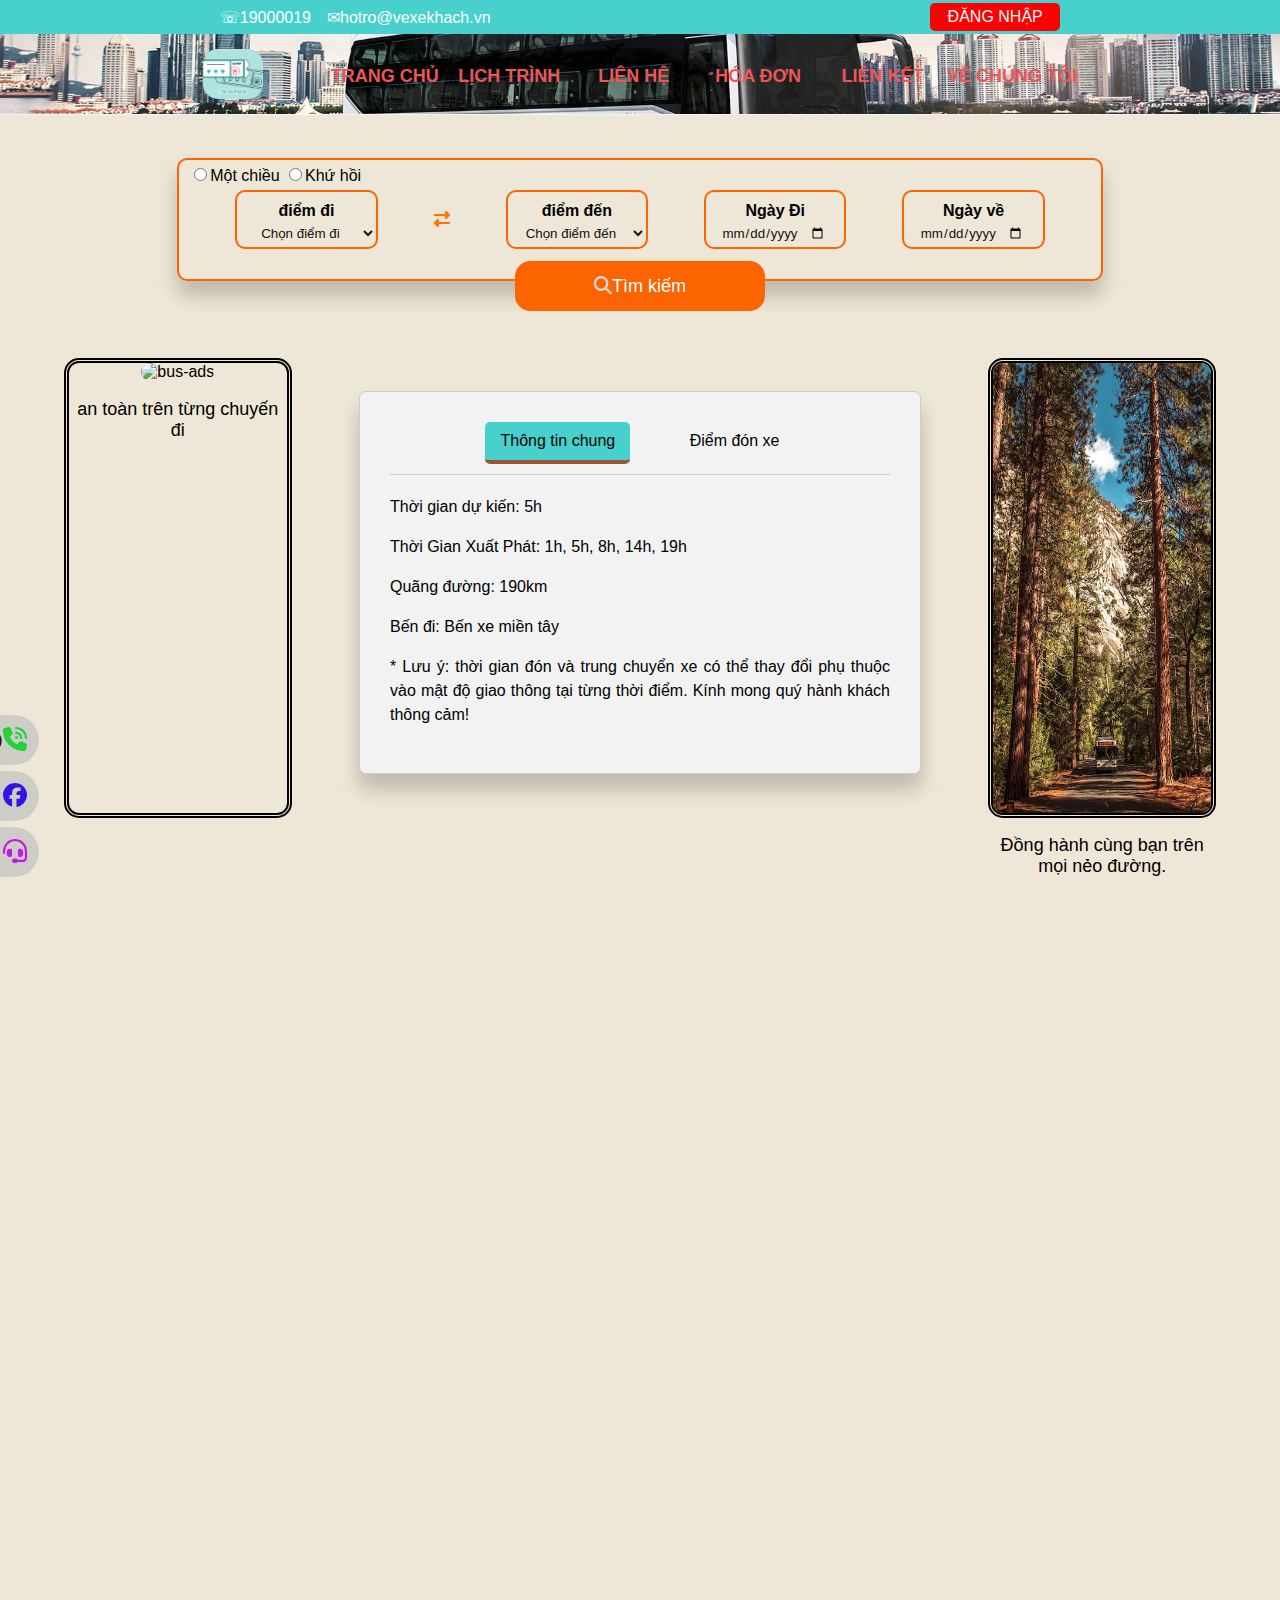
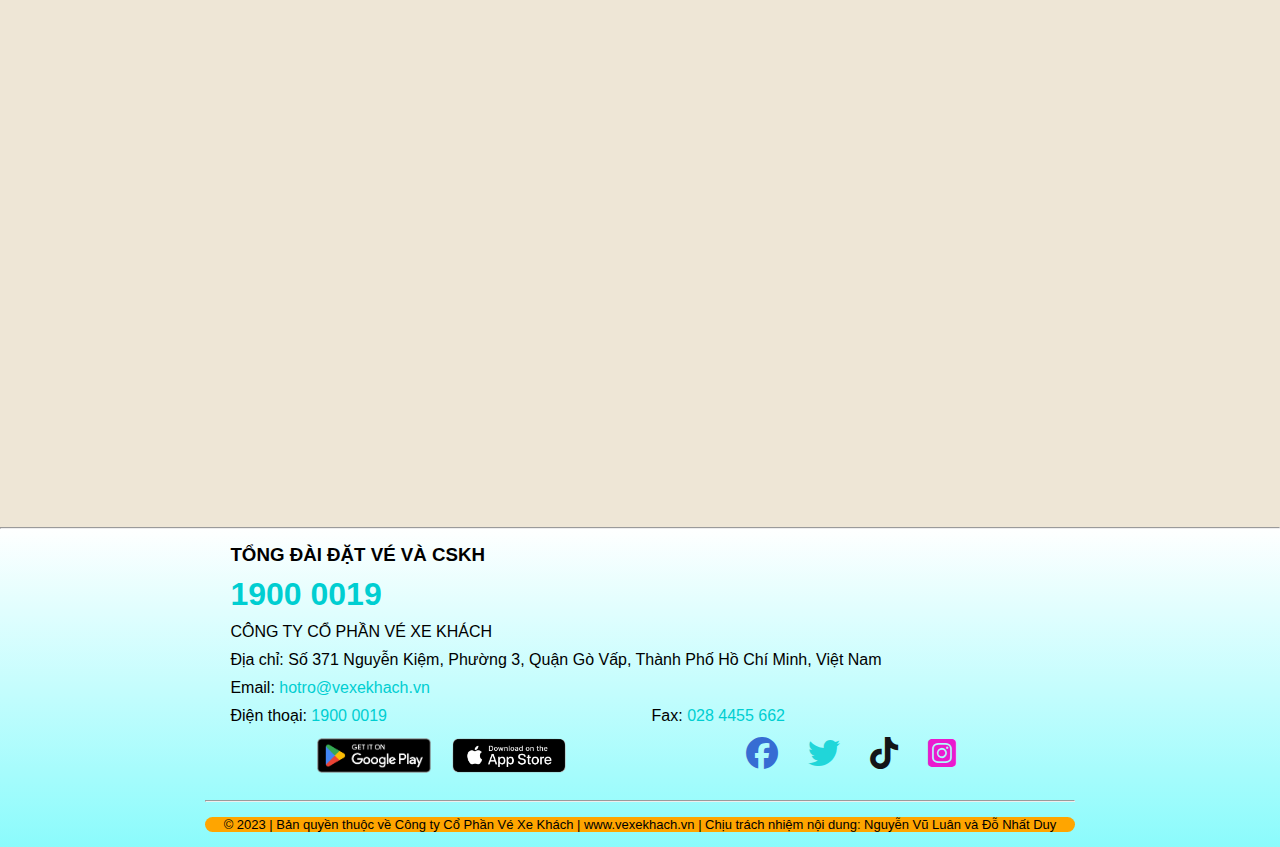
==== trang1.html @ 8b64629c "1" ====
<!DOCTYPE html>
<html lang="en">

<head>
    <meta charset="UTF-8">
    <meta name="viewport" content="width=device-width, initial-scale=1.0">
    <title>tuyến đường</title>
    <link rel="shortcut icon" href="imgs/shortcut.png">
    <link rel="stylesheet" href="./trang1.css">
    <link rel="stylesheet" href="./mobile740-trang1.css" media="screen and (max-width: 740px)" />
    <script src="code.jquery.com_jquery-3.7.0.min.js"></script>
    <script src="./trang1.js"></script>
    <link rel="stylesheet" href="https://cdnjs.cloudflare.com/ajax/libs/font-awesome/6.4.2/css/all.min.css">
</head>

<body >
    <header>
        <section>
            <div class="flex bg">
                <div class="flex">
                    <a href="#">
                        <div class="mgr">&#9743;19000019</div>
                    </a>
                    <a href="#">
                        <div class="mgl">&#9993;hotro@vexekhach.vn</div>
                    </a>
                </div>
                <div class="signin">
                    <a class="signin-a" href="./register.html">
                        <div>Đăng nhập</div>
                    </a>
                </div>
            </div>
        </section>
        <nav class="bg-nav">
            <section class="logo">
                <div class="flex">
                    <a class="div-img" href=""><img class="img" src="imgs/Vé Xe Khách.png" alt="logo"></a>

                    <nav id="menu">
                        <ul id="selec-header" class="selec-header">
                            <li><a href="index.html">TRANG CHỦ</a></li>
                            <li><a href="#">LỊCH TRÌNH</a></li>
                            <li><a href="trang3.html">LIÊN HỆ</a></li>
                            <li><a href="#">HÓA ĐƠN</a></li>
                            <li>
                                <a class="visited" href="#">LIÊN KẾT</a>
                                <ul class="sub-menu">
                                    <li><a href="https://futabus.vn/" target="_blank">FUTABusLines</a></li>
                                    <li><a href="https://vexere.com/" target="_blank">VeXeRe</a></li>
                                    <li><a href="https://megabus.vn/" target="_blank">Megabus</a></li>
                                </ul>
                            </li>
                            <li><a href="trang2.html">VỀ CHÚNG TÔI</a></li>
                            <li class="hide-on-large-screen"><a href="javascrpt:;"><i
                                        class="fa-solid fa-square-xmark close" style="color: #30c081;"></i></a></li>
                        </ul>
                        <a href="javascript:;" class="show-nav"><i class="fa-solid fa-bars icon-menu"
                                style="color: #17ccd9; "></i></a>
                    </nav>
                </div>
            </section>
        </nav>
    </header>

    <aside class="ads ">
        <div class="left-ads">
            <img id="image1" src="./imgs/ads1.jpeg" alt="bus-ads">
            <p>an toàn trên từng chuyến đi</p>
        </div>
        <div class="right-ads">
            <img id="image2" src="./imgs/ads2.jpeg" alt="">
            <p>Đồng hành cùng bạn trên mọi nẻo đường.</p>
        </div>
    </aside>

    <main>
        <div>
            <!-- khung lựa chọn điểm đến, điểm đi, tìm kiếm -->
            <div class="routes flex">
                <div>
                    <label>
                        <input type="radio" name="trip-type" value="oneway">Một chiều
                    </label>

                    <label>
                        <input type="radio" name="trip-type" value="roundtrip">Khứ hồi
                    </label>
                </div>

                <div class="route">
                    <label for="departure">điểm đi</label>
                    <select id="departure" class="route-select-box">
                        <option value="">Chọn điểm đi</option>
                        <option value="sg">TP. Hồ Chí Minh</option>
                        <option value="dl">Đà Lạt</option>
                        <option value="nt">Nha Trang</option>
                        <option value="dn">Đà Nẵng</option>
                    </select>
                </div>
                <div>
                    <i class="fa-solid fa-right-left img-arrow" style="color: #ff7300;"></i>
                </div>
                <div class="route">
                    <label for="destination">điểm đến</label>
                    <select id="destination" class="route-select-box">
                        <option value="">Chọn điểm đến</option>
                        <option value="vt">An Giang</option>
                        <option value="kh">Khánh Hòa</option>
                        <option value="nb">Ninh Bình</option>
                        <option value="bd">Bình Định</option>
                        <option value="qg">Quảng Ngãi</option>
                    </select>
                </div>
                <div class="route">
                    <label for="depart-date">Ngày Đi</label>
                    <input id="depart-date" type="date" id="departure-time" class="route-select-box">
                </div>
                <div class="route">
                    <label for="return-date">Ngày về</label>
                    <input id="return-date" type="date" id="departure-time" class="route-select-box">
                </div>
            </div>
            <button id="search-btn" class="route-select-box"><i class="fa-solid fa-magnifying-glass"
                    style="color: rgb(214, 213, 207);"></i>Tìm kiếm</button>



            <!-- Thông báo thông tin tuyến đường đã chọn và bến xe -->
            <div class="tab-container ">
                <div>
                    <ul class="tab-switch">
                        <li class="active" data-tab="tab1">Thông tin chung</li>
                        <li data-tab="tab2">Điểm đón xe</li>
                    </ul>
                </div>

                <div class="tab-content">
                    <div id="tab1" class="tab-pane active">
                        <p> Thời gian dự kiến: 5h</p>
                        <p> Thời Gian Xuất Phát: 1h, 5h, 8h, 14h, 19h</p>
                        <p>Quãng đường: 190km</p>
                        <p>Bến đi: Bến xe miền tây</p>
                        <p><span>* Lưu ý</span>: thời gian đón và trung chuyển xe có thể thay đổi phụ thuộc vào mật độ
                            giao thông tại từng thời điểm. Kính mong quý hành khách thông cảm! </p>
                    </div>

                    <div id="tab2" class="tab-pane">
                        <p>Address: 395 Đ. Kinh Dương Vương, An Lạc, Bình Tân, TP Hồ Chí Minh</p>
                        <p>destination address: 392, P, Phạm Cư Lượng, TP.Long Xuyên, An Giang</p>
                        <p>destination address: QL91, Vĩnh Mỹ, Châu Đốc, Châu Phú B</p>
                        <p>destination address: ấp voi 2, tt Chi Lăng, Thị xã Tịnh Biên, An Giang</p>
                    </div>
                </div>
            </div>

            <!-- XE 1 -->
            <div id="car1" class="reveal">
                <section>
                    <!-- khung thông báo tuyến đường -->
                    <div class="route-main">

                        <div class="table-time2 flex">
                            <p><i class="fa-solid fa-fire fa-beat-fade" style="color: #ffde05;"></i> ƯU ĐÃI GIÁ CHÓT</p>

                            <ul class="countdown flex">
                                <li><i class="fa-solid fa-bolt fa-beat" style="color: #fbff1a;"></i></li>
                                <li class="reverse-time1"></i>Kết thúc trong: 8:00:00</li>
                            </ul>
                        </div>

                        <img id="room1" src="./imgs/1.jpeg" alt="room 1">
                        <ul class="route-1 flex">
                            <li>Limousine 36 giường</li>
                            <li>320.000 đ</li>
                        </ul>

                        <ul class="route-2 flex">
                            <li><i class="fa-solid fa-bus" style="color: #45328b;"></i> 01:00 ----- <i
                                    class="fa-solid fa-location-dot" style="color: #1b4ea7;"></i> 6:00</li>
                            <li>260.000 đ</li>
                        </ul>

                        <ul class="route-3 flex">
                            <li>Thông tin chi tiết <i class="fa-solid fa-circle-chevron-down"
                                    style="color: #0d45a5;"></i>
                            </li>
                            <li><button id="choose-seat-btn1" class="choose-seat-btn btn-label"> Chọn Chỗ </button></li>
                        </ul>
                    </div>
                </section>

                <!-- bảng ẩn, khi nhấn button chọn ghế thì hiện lên -->
                <section class="Reservations clear hidden" id="reservationSection1">
                    <!-- thông báo các bước tiến hành -->
                    <ul class="flex instruct">
                        <li><i class="fa-solid fa-1" style="color: #0453dc;"></i> Chọn Chỗ</li>
                        <li><i class="fa-solid fa-arrow-right" style="color: #1269ba;"></i></li>
                        <li><i class="fa-solid fa-2" style="color: #731111;"></i> Điểm Đón, Trả</li>
                        <li><i class="fa-solid fa-arrow-right" style="color: #1269ba;"></i></li>
                        <li><i class="fa-solid fa-3" style="color: #620e0e;"></i> Nhập Thông Tin</li>
                    </ul>
                    <!-- ghế trống hay hết -->
                    <ul class="flex phanLoai">
                        <li><i class="fa-solid fa-mattress-pillow" style="color: #ebe6e6;"></i> Còn Trống</li>
                        <li><i class="fa-solid fa-mattress-pillow" style="color: #f4d7d7;"></i> Ghế Không Bán</li>
                        <li><i id="color-seat2" class="fa-solid fa-mattress-pillow"></i> Đang Chọn</li>
                    </ul>
                    <!-- tầng dưới và tầng trên -->
                    <ul class="flex phanLoai">
                        <li>Tầng Dưới</li>
                        <li>Tầng Trên</li>
                    </ul>
                    <!-- phần điều chỉnh ghế bên phải và trái -->
                    <div class="flex seat-selection">
                        <!-- ghế tầng dưới -->
                        <div class="left flex">
                            <p><i class="fa-solid fa-mattress-pillow no-select" style="color: #f4d7d7;" data-name="A1"></i></p>
                            <p><i class="fa-solid fa-mattress-pillow no-select" style="color: #f4d7d7;" data-name="B1"></i></i>
                            </p>
                            <p><i class="fa-solid fa-mattress-pillow no-select" style="color: #f4d7d7;" data-name="C1"></i></i>
                            </p>
                            <p><i class="fa-solid fa-mattress-pillow no-select" style="color: #f4d7d7;" data-name="A3"></i></i>
                            </p>
                            <p><i class="fa-solid fa-mattress-pillow no-select" style="color: #f4d7d7;" data-name="B3"></i></i>
                            </p>
                            <p><i class="fa-solid fa-mattress-pillow no-select" style="color: #f4d7d7;" data-name="C3"></i></i>
                            </p>
                            <p><i class="fa-solid fa-mattress-pillow no-select" style="color: #f4d7d7;" data-name="A5"></i></i>
                            </p>
                            <p><i class="fa-solid fa-mattress-pillow no-select" style="color: #f4d7d7;" data-name="B5"></i></i>
                            </p>
                            <p><i class="fa-solid fa-mattress-pillow no-select" style="color: #f4d7d7;" data-name="C5"></i></i>
                            </p>
                            <p><i class="fa-solid fa-mattress-pillow no-select" style="color: #f4d7d7;" data-name="A7"></i></i>
                            </p>
                            <p><i class="fa-solid fa-mattress-pillow no-select" style="color: #f4d7d7;" data-name="B7"></i></i>
                            </p>
                            <p><i class="fa-solid fa-mattress-pillow no-select" style="color: #f4d7d7;" data-name="C7"></i></i>
                            </p>
                            <p><i class="fa-solid fa-mattress-pillow no-select" style="color: #f4d7d7;" data-name="A9"></i></i>
                            </p>
                            <p><i class="fa-solid fa-mattress-pillow no-select" style="color: #f4d7d7;" data-name="B9"></i></i>
                            </p>
                            <p><i class="fa-solid fa-mattress-pillow no-select" style="color: #f4d7d7;" data-name="C9"></i></i>
                            </p>
                            <p><i class="fa-solid fa-mattress-pillow no-select" style="color: #f4d7d7;" data-name="A11"></i></i>
                            </p>
                            <p><i class="fa-solid fa-mattress-pillow no-select" style="color: #f4d7d7;" data-name="B11"></i></i>
                            </p>
                            <p><i class="fa-solid fa-mattress-pillow no-select" style="color: #f4d7d7;" data-name="B11"></i></i>
                            </p>


                        </div>
                        <!-- ghế tầng trên -->
                        <div class="right flex">
                            <p><i class="fa-solid fa-mattress-pillow no-select" style="color: #f4d7d7;" data-name="A2"></i></i>
                            </p>
                            <p><i class="fa-solid fa-mattress-pillow no-select" style="color: #f4d7d7;" data-name="B2"></i></i>
                            </p>
                            <p><i class="fa-solid fa-mattress-pillow no-select" style="color: #f4d7d7;" data-name="C2"></i></i>
                            </p>
                            <p><i class="fa-solid fa-mattress-pillow empty-seat color-seat" data-name="A4"></i></p>
                            <p><i class="fa-solid fa-mattress-pillow empty-seat color-seat" data-name="B4"></i></p>
                            <p><i class="fa-solid fa-mattress-pillow empty-seat color-seat" data-name="C4"></i></p>
                            <p><i class="fa-solid fa-mattress-pillow empty-seat color-seat" data-name="A6"></i></p>
                            <p><i class="fa-solid fa-mattress-pillow empty-seat color-seat" data-name="B6"></i></p>
                            <p><i class="fa-solid fa-mattress-pillow empty-seat color-seat" data-name="C6"></i></p>
                            <p><i class="fa-solid fa-mattress-pillow empty-seat color-seat" data-name="A8"></i></p>
                            <p><i class="fa-solid fa-mattress-pillow empty-seat color-seat" data-name="B8"></i></p>
                            <p><i class="fa-solid fa-mattress-pillow empty-seat color-seat" data-name="C8"></i></p>
                            <p><i class="fa-solid fa-mattress-pillow empty-seat color-seat" data-name="A10"></i></p>
                            <p><i class="fa-solid fa-mattress-pillow empty-seat color-seat" data-name="B10"></i></p>
                            <p><i class="fa-solid fa-mattress-pillow empty-seat color-seat" data-name="C10"></i></p>
                            <p><i class="fa-solid fa-mattress-pillow empty-seat color-seat" data-name="A12"></i></p>
                            <p><i class="fa-solid fa-mattress-pillow empty-seat color-seat" data-name="B12"></i></p>
                            <p><i class="fa-solid fa-mattress-pillow empty-seat color-seat" data-name="C12"></i></p>
                        </div>
                    </div>
                    <hr>

                    <!-- thông báo số ghế, số tiền -->
                    <ul class="Notification flex">
                        <li id="selectedSeat">Số Ghế:<span class="seat-text">Chưa Chọn Ghế</span> </li>
                        <li id="totalAmount">Tổng Cộng: <span class="seat-text">0đ</span></li>
                        <li><button class="Btn-close continueBtn">Tiếp Tục</button></li>
                    </ul>
                    <i id="hide-section-btn1" class="fa-solid fa-square-xmark close-seat"></i>
                </section>
            </div>

            <!-- XE 2 -->
            <div id="car2" class="reveal">
                <section>
                    <!-- khung thông báo tuyến đường -->
                    <div class="route-main">

                        <div class="table-time flex">
                            <p><i class="fa-solid fa-fire fa-beat-fade" style="color: #ffde05;"></i> ƯU ĐÃI GIÁ CHÓT</p>

                            <ul class="countdown flex">
                                <li><i class="fa-solid fa-bolt fa-beat" style="color: #fbff1a;"></i></li>
                                <li class="reverse-time2"></i>Kết thúc trong: 8:00:00</li>
                            </ul>
                        </div>

                        <img id="room1" src="./imgs/giường nằm 1.jpg" alt="room 1">
                        <ul class="route-1 flex">
                            <li>Limousine 36 giường</li>
                            <li>320.000 đ</li>
                        </ul>

                        <ul class="route-2 flex">
                            <li><i class="fa-solid fa-bus" style="color: #45328b;"></i> 5:00 ----- <i
                                    class="fa-solid fa-location-dot" style="color: #1b4ea7;"></i> 10:00</li>
                            <li>240.000 đ</li>
                        </ul>

                        <ul class="route-3 flex">
                            <li>Thông tin chi tiết <i class="fa-solid fa-circle-chevron-down"
                                    style="color: #0d45a5;"></i>
                            </li>
                            <li><button id="choose-seat-btn2" class=" choose-seat-btn btn-label"> Chọn Chỗ </button>
                            </li>
                        </ul>
                    </div>
                </section>

                <!-- bảng ẩn, khi nhấn button chọn ghế thì hiện lên -->
                <section class="Reservations clear hidden" id="reservationSection2">
                    <!-- thông báo các bước tiến hành -->
                    <ul class="flex instruct">
                        <li><i class="fa-solid fa-1" style="color: #0453dc;"></i> Chọn Chỗ</li>
                        <li><i class="fa-solid fa-arrow-right" style="color: #1269ba;"></i></li>
                        <li><i class="fa-solid fa-2" style="color: #731111;"></i> Điểm Đón, Trả</li>
                        <li><i class="fa-solid fa-arrow-right" style="color: #1269ba;"></i></li>
                        <li><i class="fa-solid fa-3" style="color: #620e0e;"></i> Nhập Thông Tin</li>
                    </ul>
                    <!-- ghế trống hay hết -->
                    <ul class="flex phanLoai">
                        <li><i class="fa-solid fa-mattress-pillow" style="color: #ebe6e6;"></i> Còn Trống</li>
                        <li><i class="fa-solid fa-mattress-pillow no-select" style="color: #f4d7d7;"></i> Ghế Không Bán</li>
                        <li><i id="color-seat2" class="fa-solid fa-mattress-pillow"></i> Đang Chọn</li>
                    </ul>
                    <!-- tầng dưới và tầng trên -->
                    <ul class="flex phanLoai">
                        <li>Tầng Dưới</li>
                        <li>Tầng Trên</li>
                    </ul>
                    <!-- phần điều chỉnh ghế bên phải và trái -->
                    <div class="flex seat-selection">
                        <!-- ghế tầng dưới -->
                        <div class="left flex">
                            <p><i class="fa-solid fa-mattress-pillow no-select" style="color: #f4d7d7;" data-name="A1"></i></p>
                            <p><i class="fa-solid fa-mattress-pillow no-select" style="color: #f4d7d7;" data-name="B1"></i></i>
                            </p>
                            <p><i class="fa-solid fa-mattress-pillow no-select" style="color: #f4d7d7;" data-name="C1"></i></i>
                            </p>
                            <p><i class="fa-solid fa-mattress-pillow no-select" style="color: #f4d7d7;" data-name="A3"></i></i>
                            </p>
                            <p><i class="fa-solid fa-mattress-pillow no-select" style="color: #f4d7d7;" data-name="B3"></i></i>
                            </p>
                            <p><i class="fa-solid fa-mattress-pillow no-select" style="color: #f4d7d7;" data-name="C3"></i></i>
                            </p>
                            <p><i class="fa-solid fa-mattress-pillow no-select" style="color: #f4d7d7;" data-name="A5"></i></i>
                            </p>
                            <p><i class="fa-solid fa-mattress-pillow no-select" style="color: #f4d7d7;" data-name="B5"></i></i>
                            </p>
                            <p><i class="fa-solid fa-mattress-pillow no-select" style="color: #f4d7d7;" data-name="C5"></i></i>
                            </p>
                            <p><i class="fa-solid fa-mattress-pillow no-select" style="color: #f4d7d7;" data-name="A7"></i></i>
                            </p>
                            <p><i class="fa-solid fa-mattress-pillow no-select" style="color: #f4d7d7;" data-name="B7"></i></i>
                            </p>
                            <p><i class="fa-solid fa-mattress-pillow no-select" style="color: #f4d7d7;" data-name="C7"></i></i>
                            </p>
                            <p><i class="fa-solid fa-mattress-pillow no-select" style="color: #f4d7d7;" data-name="A9"></i></i>
                            </p>
                            <p><i class="fa-solid fa-mattress-pillow empty-seat color-seat" data-name="B9"></i></i>
                            </p>
                            <p><i class="fa-solid fa-mattress-pillow empty-seat color-seat" data-name="C9"></i></i>
                            </p>
                            <p><i class="fa-solid fa-mattress-pillow empty-seat color-seat" data-name="A11"></i></i>
                            </p>
                            <p><i class="fa-solid fa-mattress-pillow empty-seat color-seat" data-name="B11"></i></i>
                            </p>
                            <p><i class="fa-solid fa-mattress-pillow empty-seat color-seat" data-name="B11"></i></i>
                            </p>


                        </div>
                        <!-- ghế tầng trên -->
                        <div class="right flex">
                            <p><i class="fa-solid fa-mattress-pillow no-select" style="color: #f4d7d7;" data-name="A2"></i></i>
                            </p>
                            <p><i class="fa-solid fa-mattress-pillow no-select" style="color: #f4d7d7;" data-name="B2"></i></i>
                            </p>
                            <p><i class="fa-solid fa-mattress-pillow no-select" style="color: #f4d7d7;" data-name="C2"></i></i>
                            </p>
                            <p><i class="fa-solid fa-mattress-pillow empty-seat color-seat" data-name="A4"></i></p>
                            <p><i class="fa-solid fa-mattress-pillow empty-seat color-seat" data-name="B4"></i></p>
                            <p><i class="fa-solid fa-mattress-pillow empty-seat color-seat" data-name="C4"></i></p>
                            <p><i class="fa-solid fa-mattress-pillow empty-seat color-seat" data-name="A6"></i></p>
                            <p><i class="fa-solid fa-mattress-pillow empty-seat color-seat" data-name="B6"></i></p>
                            <p><i class="fa-solid fa-mattress-pillow empty-seat color-seat" data-name="C6"></i></p>
                            <p><i class="fa-solid fa-mattress-pillow empty-seat color-seat" data-name="A8"></i></p>
                            <p><i class="fa-solid fa-mattress-pillow empty-seat color-seat" data-name="B8"></i></p>
                            <p><i class="fa-solid fa-mattress-pillow empty-seat color-seat" data-name="C8"></i></p>
                            <p><i class="fa-solid fa-mattress-pillow empty-seat color-seat" data-name="A10"></i></p>
                            <p><i class="fa-solid fa-mattress-pillow empty-seat color-seat" data-name="B10"></i></p>
                            <p><i class="fa-solid fa-mattress-pillow empty-seat color-seat" data-name="C10"></i></p>
                            <p><i class="fa-solid fa-mattress-pillow empty-seat color-seat" data-name="A12"></i></p>
                            <p><i class="fa-solid fa-mattress-pillow empty-seat color-seat" data-name="B12"></i></p>
                            <p><i class="fa-solid fa-mattress-pillow empty-seat color-seat" data-name="C12"></i></p>
                        </div>
                    </div>
                    <hr>

                    <!-- thông báo số ghế, số tiền -->
                    <ul class="Notification flex">
                        <li id="selectedSeat">Số Ghế:<span class="seat-text">Chưa Chọn Ghế</span> </li>
                        <li id="totalAmount">Tổng Cộng: <span class="seat-text">0đ</span></li>
                        <li><button class="Btn-close continueBtn">Tiếp Tục</button></li>
                    </ul>
                    <i id="hide-section-btn2" class="fa-solid fa-square-xmark close-seat"></i>
                </section>
            </div>

            <!-- XE 3 -->
            <div id="car3" class="reveal">
                <section>
                    <!-- khung thông báo tuyến đường -->
                    <div class="route-main">

                        <div class="table-time2 flex">
                            <p><i class="fa-solid fa-fire fa-beat-fade" style="color: #ffde05;"></i> ƯU ĐÃI GIÁ CHÓT</p>

                            <ul class="countdown flex">
                                <li><i class="fa-solid fa-bolt fa-beat" style="color: #fbff1a;"></i></li>
                                <li class="reverse-time3"></i>Kết thúc trong: 8:00:00</li>
                            </ul>
                        </div>

                        <img id="room1" src="./imgs/giường nằm 3.jpg" alt="room 1">
                        <ul class="route-1 flex">
                            <li>Limousine 36 giường</li>
                            <li>320.000 đ</li>
                        </ul>

                        <ul class="route-2 flex">
                            <li><i class="fa-solid fa-bus" style="color: #45328b;"></i> 8:00 ----- <i
                                    class="fa-solid fa-location-dot" style="color: #1b4ea7;"></i> 13:00</li>
                            <li>255.000 đ</li>
                        </ul>

                        <ul class="route-3 flex">
                            <li>Thông tin chi tiết <i class="fa-solid fa-circle-chevron-down"
                                    style="color: #0d45a5;"></i>
                            </li>
                            <li><button id="choose-seat-btn2" class=" choose-seat-btn btn-label"> Chọn Chỗ </button>
                            </li>
                        </ul>
                    </div>
                </section>

                <!-- bảng ẩn, khi nhấn button chọn ghế thì hiện lên -->
                <section class="Reservations clear hidden" id="reservationSection3">
                    <!-- thông báo các bước tiến hành -->
                    <ul class="flex instruct">
                        <li><i class="fa-solid fa-1" style="color: #0453dc;"></i> Chọn Chỗ</li>
                        <li><i class="fa-solid fa-arrow-right" style="color: #1269ba;"></i></li>
                        <li><i class="fa-solid fa-2" style="color: #731111;"></i> Điểm Đón, Trả</li>
                        <li><i class="fa-solid fa-arrow-right" style="color: #1269ba;"></i></li>
                        <li><i class="fa-solid fa-3" style="color: #620e0e;"></i> Nhập Thông Tin</li>
                    </ul>
                    <!-- ghế trống hay hết -->
                    <ul class="flex phanLoai">
                        <li><i class="fa-solid fa-mattress-pillow" style="color: #ebe6e6;"></i> Còn Trống</li>
                        <li><i class="fa-solid fa-mattress-pillow no-select" style="color: #f4d7d7;"></i> Ghế Không Bán</li>
                        <li><i id="color-seat2" class="fa-solid fa-mattress-pillow"></i> Đang Chọn</li>
                    </ul>
                    <!-- tầng dưới và tầng trên -->
                    <ul class="flex phanLoai">
                        <li>Tầng Dưới</li>
                        <li>Tầng Trên</li>
                    </ul>
                    <!-- phần điều chỉnh ghế bên phải và trái -->
                    <div class="flex seat-selection">
                        <!-- ghế tầng dưới -->
                        <div class="left flex">
                            <p><i class="fa-solid fa-mattress-pillow no-select" style="color: #f4d7d7;" data-name="A1"></i></p>
                            <p><i class="fa-solid fa-mattress-pillow no-select" style="color: #f4d7d7;" data-name="B1"></i></i>
                            </p>
                            <p><i class="fa-solid fa-mattress-pillow no-select" style="color: #f4d7d7;" data-name="C1"></i></i>
                            </p>
                            <p><i class="fa-solid fa-mattress-pillow empty-seat color-seat" data-name="A3"></i></i>
                            </p>
                            <p><i class="fa-solid fa-mattress-pillow empty-seat color-seat" data-name="B3"></i></i>
                            </p>
                            <p><i class="fa-solid fa-mattress-pillow empty-seat color-seat" data-name="C3"></i></i>
                            </p>
                            <p><i class="fa-solid fa-mattress-pillow no-select" style="color: #f4d7d7;" data-name="A5"></i></i>
                            </p>
                            <p><i class="fa-solid fa-mattress-pillow no-select" style="color: #f4d7d7;" data-name="B5"></i></i>
                            </p>
                            <p><i class="fa-solid fa-mattress-pillow no-select" style="color: #f4d7d7;" data-name="C5"></i></i>
                            </p>
                            <p><i class="fa-solid fa-mattress-pillow no-select" style="color: #f4d7d7;" data-name="A7"></i></i>
                            </p>
                            <p><i class="fa-solid fa-mattress-pillow empty-seat color-seat" data-name="B7"></i></i>
                            </p>
                            <p><i class="fa-solid fa-mattress-pillow empty-seat color-seat" data-name="C7"></i></i>
                            </p>
                            <p><i class="fa-solid fa-mattress-pillow empty-seat color-seat" data-name="A9"></i></i>
                            </p>
                            <p><i class="fa-solid fa-mattress-pillow no-select" style="color: #f4d7d7;" data-name="B9"></i></i>
                            </p>
                            <p><i class="fa-solid fa-mattress-pillow no-select" style="color: #f4d7d7;" data-name="C9"></i></i>
                            </p>
                            <p><i class="fa-solid fa-mattress-pillow empty-seat color-seat" data-name="A11"></i></i>
                            </p>
                            <p><i class="fa-solid fa-mattress-pillow no-select" style="color: #f4d7d7;" data-name="B11"></i></i>
                            </p>
                            <p><i class="fa-solid fa-mattress-pillow empty-seat color-seat" data-name="B11"></i></i>
                            </p>


                        </div>
                        <!-- ghế tầng trên -->
                        <div class="right flex">
                            <p><i class="fa-solid fa-mattress-pillow no-select" style="color: #f4d7d7;" data-name="A2"></i></i>
                            </p>
                            <p><i class="fa-solid fa-mattress-pillow no-select" style="color: #f4d7d7;" data-name="B2"></i></i>
                            </p>
                            <p><i class="fa-solid fa-mattress-pillow no-select" style="color: #f4d7d7;" data-name="C2"></i></i>
                            </p>
                            <p><i class="fa-solid fa-mattress-pillow no-select" style="color: #f4d7d7;" data-name="A4"></i></p>
                            <p><i class="fa-solid fa-mattress-pillow no-select" style="color: #f4d7d7;" data-name="B4"></i></p>
                            <p><i class="fa-solid fa-mattress-pillow empty-seat color-seat" data-name="C4"></i></p>
                            <p><i class="fa-solid fa-mattress-pillow empty-seat color-seat" data-name="A6"></i></p>
                            <p><i class="fa-solid fa-mattress-pillow no-select" style="color: #f4d7d7;" data-name="B6"></i></p>
                            <p><i class="fa-solid fa-mattress-pillow empty-seat color-seat" data-name="C6"></i></p>
                            <p><i class="fa-solid fa-mattress-pillow empty-seat color-seat" data-name="A8"></i></p>
                            <p><i class="fa-solid fa-mattress-pillow empty-seat color-seat" data-name="B8"></i></p>
                            <p><i class="fa-solid fa-mattress-pillow empty-seat color-seat" data-name="C8"></i></p>
                            <p><i class="fa-solid fa-mattress-pillow no-select" style="color: #f4d7d7;" data-name="A10"></i></p>
                            <p><i class="fa-solid fa-mattress-pillow no-select" style="color: #f4d7d7;" data-name="B10"></i></p>
                            <p><i class="fa-solid fa-mattress-pillow no-select" style="color: #f4d7d7;" data-name="C10"></i></p>
                            <p><i class="fa-solid fa-mattress-pillow no-select" style="color: #f4d7d7;" data-name="A12"></i></p>
                            <p><i class="fa-solid fa-mattress-pillow empty-seat color-seat" data-name="B12"></i></p>
                            <p><i class="fa-solid fa-mattress-pillow empty-seat color-seat" data-name="C12"></i></p>
                        </div>
                    </div>
                    <hr>

                    <!-- thông báo số ghế, số tiền -->
                    <ul class="Notification flex">
                        <li id="selectedSeat">Số Ghế:<span class="seat-text">Chưa Chọn Ghế</span> </li>
                        <li id="totalAmount">Tổng Cộng: <span class="seat-text">0đ</span></li>
                        <li><button class="Btn-close continueBtn">Tiếp Tục</button></li>
                    </ul>
                    <i id="hide-section-btn3" class="fa-solid fa-square-xmark close-seat"></i>
                </section>
            </div>

            <!-- XE 4 -->
            <div id="car4" class="reveal">
                <section>
                    <!-- khung thông báo tuyến đường -->
                    <div class="route-main">

                        <div class="table-time flex">
                            <p><i class="fa-solid fa-fire fa-beat-fade" style="color: #ffde05;"></i> ƯU ĐÃI GIÁ CHÓT</p>

                            <ul class="countdown flex">
                                <li><i class="fa-solid fa-bolt fa-beat" style="color: #fbff1a;"></i></li>
                                <li class="reverse-time4"></i>Kết thúc trong: 8:00:00</li>
                            </ul>
                        </div>

                        <img id="room1" src="./imgs/giường nằm 7.webp" alt="room 1">
                        <ul class="route-1 flex">
                            <li>Limousine 36 giường</li>
                            <li>320.000 đ</li>
                        </ul>

                        <ul class="route-2 flex">
                            <li><i class="fa-solid fa-bus" style="color: #45328b;"></i> 14:00 ----- <i
                                    class="fa-solid fa-location-dot" style="color: #1b4ea7;"></i> 19:00</li>
                            <li>235.000 đ</li>
                        </ul>

                        <ul class="route-3 flex">
                            <li>Thông tin chi tiết <i class="fa-solid fa-circle-chevron-down"
                                    style="color: #0d45a5;"></i>
                            </li>
                            <li><button id="choose-seat-btn2" class=" choose-seat-btn btn-label"> Chọn Chỗ </button>
                            </li>
                        </ul>
                    </div>
                </section>

                <!-- bảng ẩn, khi nhấn button chọn ghế thì hiện lên -->
                <section class="Reservations clear hidden" id="reservationSection4">
                    <!-- thông báo các bước tiến hành -->
                    <ul class="flex instruct">
                        <li><i class="fa-solid fa-1" style="color: #0453dc;"></i> Chọn Chỗ</li>
                        <li><i class="fa-solid fa-arrow-right" style="color: #1269ba;"></i></li>
                        <li><i class="fa-solid fa-2" style="color: #731111;"></i> Điểm Đón, Trả</li>
                        <li><i class="fa-solid fa-arrow-right" style="color: #1269ba;"></i></li>
                        <li><i class="fa-solid fa-3" style="color: #620e0e;"></i> Nhập Thông Tin</li>
                    </ul>
                    <!-- ghế trống hay hết -->
                    <ul class="flex phanLoai">
                        <li><i class="fa-solid fa-mattress-pillow" style="color: #ebe6e6;"></i> Còn Trống</li>
                        <li><i class="fa-solid fa-mattress-pillow no-select" style="color: #f4d7d7;"></i> Ghế Không Bán</li>
                        <li><i id="color-seat2" class="fa-solid fa-mattress-pillow"></i> Đang Chọn</li>
                    </ul>
                    <!-- tầng dưới và tầng trên -->
                    <ul class="flex phanLoai">
                        <li>Tầng Dưới</li>
                        <li>Tầng Trên</li>
                    </ul>
                    <!-- phần điều chỉnh ghế bên phải và trái -->
                    <div class="flex seat-selection">
                        <!-- ghế tầng dưới -->
                        <div class="left flex">
                            <p><i class="fa-solid fa-mattress-pillow empty-seat color-seat" data-name="A1"></i></p>
                            <p><i class="fa-solid fa-mattress-pillow no-select" style="color: #f4d7d7;" data-name="B1"></i></i>
                            </p>
                            <p><i class="fa-solid fa-mattress-pillow empty-seat color-seat" data-name="C1"></i></i>
                            </p>
                            <p><i class="fa-solid fa-mattress-pillow empty-seat color-seat" data-name="A3"></i></i>
                            </p>
                            <p><i class="fa-solid fa-mattress-pillow empty-seat color-seat" data-name="B3"></i></i>
                            </p>
                            <p><i class="fa-solid fa-mattress-pillow no-select" style="color: #f4d7d7;" data-name="C3"></i></i>
                            </p>
                            <p><i class="fa-solid fa-mattress-pillow no-select" style="color: #f4d7d7;" data-name="A5"></i></i>
                            </p>
                            <p><i class="fa-solid fa-mattress-pillow no-select" style="color: #f4d7d7;" data-name="B5"></i></i>
                            </p>
                            <p><i class="fa-solid fa-mattress-pillow empty-seat color-seat" data-name="C5"></i></i>
                            </p>
                            <p><i class="fa-solid fa-mattress-pillow empty-seat color-seat" data-name="A7"></i></i>
                            </p>
                            <p><i class="fa-solid fa-mattress-pillow no-select" style="color: #f4d7d7;" data-name="B7"></i></i>
                            </p>
                            <p><i class="fa-solid fa-mattress-pillow empty-seat color-seat" data-name="C7"></i></i>
                            </p>
                            <p><i class="fa-solid fa-mattress-pillow no-select" style="color: #f4d7d7;" data-name="A9"></i></i>
                            </p>
                            <p><i class="fa-solid fa-mattress-pillow no-select" style="color: #f4d7d7;" data-name="B9"></i></i>
                            </p>
                            <p><i class="fa-solid fa-mattress-pillow empty-seat color-seat" data-name="C9"></i></i>
                            </p>
                            <p><i class="fa-solid fa-mattress-pillow no-select" style="color: #f4d7d7;" data-name="A11"></i></i>
                            </p>
                            <p><i class="fa-solid fa-mattress-pillow no-select" style="color: #f4d7d7;" data-name="B11"></i></i>
                            </p>
                            <p><i class="fa-solid fa-mattress-pillow no-select" style="color: #f4d7d7;" data-name="B11"></i></i>
                            </p>


                        </div>
                        <!-- ghế tầng trên -->
                        <div class="right flex">
                            <p><i class="fa-solid fa-mattress-pillow no-select" style="color: #f4d7d7;" data-name="A2"></i></i>
                            </p>
                            <p><i class="fa-solid fa-mattress-pillow no-select" style="color: #f4d7d7;" data-name="B2"></i></i>
                            </p>
                            <p><i class="fa-solid fa-mattress-pillow no-select" style="color: #f4d7d7;" data-name="C2"></i></i>
                            </p>
                            <p><i class="fa-solid fa-mattress-pillow no-select" style="color: #f4d7d7;" data-name="A4"></i></p>
                            <p><i class="fa-solid fa-mattress-pillow no-select" style="color: #f4d7d7;" data-name="B4"></i></p>
                            <p><i class="fa-solid fa-mattress-pillow empty-seat color-seat" data-name="C4"></i></p>
                            <p><i class="fa-solid fa-mattress-pillow empty-seat color-seat" data-name="A6"></i></p>
                            <p><i class="fa-solid fa-mattress-pillow no-select" style="color: #f4d7d7;" data-name="B6"></i></p>
                            <p><i class="fa-solid fa-mattress-pillow empty-seat color-seat" data-name="C6"></i></p>
                            <p><i class="fa-solid fa-mattress-pillow no-select" style="color: #f4d7d7;" data-name="A8"></i></p>
                            <p><i class="fa-solid fa-mattress-pillow no-select" style="color: #f4d7d7;" data-name="B8"></i></p>
                            <p><i class="fa-solid fa-mattress-pillow no-select" style="color: #f4d7d7;" data-name="C8"></i></p>
                            <p><i class="fa-solid fa-mattress-pillow no-select" style="color: #f4d7d7;" data-name="A10"></i></p>
                            <p><i class="fa-solid fa-mattress-pillow no-select" style="color: #f4d7d7;" data-name="B10"></i></p>
                            <p><i class="fa-solid fa-mattress-pillow empty-seat color-seat" data-name="C10"></i></p>
                            <p><i class="fa-solid fa-mattress-pillow empty-seat color-seat" data-name="A12"></i></p>
                            <p><i class="fa-solid fa-mattress-pillow no-select" style="color: #f4d7d7;" data-name="B12"></i></p>
                            <p><i class="fa-solid fa-mattress-pillow no-select" style="color: #f4d7d7;" data-name="C12"></i></p>
                        </div>
                    </div>
                    <hr>

                    <!-- thông báo số ghế, số tiền -->
                    <ul class="Notification flex">
                        <li id="selectedSeat">Số Ghế:<span class="seat-text">Chưa Chọn Ghế</span> </li>
                        <li id="totalAmount">Tổng Cộng: <span class="seat-text">0đ</span></li>
                        <li><button class="Btn-close continueBtn">Tiếp Tục</button></li>
                    </ul>
                    <i id="hide-section-btn4" class="fa-solid fa-square-xmark close-seat"></i>
                </section>
            </div>

            <!-- XE 5 -->
            <div id="car5" class="reveal">
                <section>
                    <!-- khung thông báo tuyến đường -->
                    <div class="route-main">

                        <div class="table-time2 flex">
                            <p><i class="fa-solid fa-fire fa-beat-fade" style="color: #ffde05;"></i> ƯU ĐÃI GIÁ CHÓT</p>

                            <ul class="countdown flex">
                                <li><i class="fa-solid fa-bolt fa-beat" style="color: #fbff1a;"></i></li>
                                <li class="reverse-time5"></i>Kết thúc trong: 8:00:00</li>
                            </ul>
                        </div>

                        <img id="room1" src="./imgs/giường nằm 6.jpg" alt="room 1">
                        <ul class="route-1 flex">
                            <li>Limousine 36 giường</li>
                            <li>320.000 đ</li>
                        </ul>

                        <ul class="route-2 flex">
                            <li><i class="fa-solid fa-bus" style="color: #45328b;"></i> 19:00 ----- <i
                                    class="fa-solid fa-location-dot" style="color: #1b4ea7;"></i>00:00</li>
                            <li>250.000 đ</li>
                        </ul>

                        <ul class="route-3 flex">
                            <li>Thông tin chi tiết <i class="fa-solid fa-circle-chevron-down"
                                    style="color: #0d45a5;"></i>
                            </li>
                            <li><button id="choose-seat-btn2" class=" choose-seat-btn btn-label"> Chọn Chỗ </button>
                            </li>
                        </ul>
                            
                    </div>
                </section>

                <!-- bảng ẩn, khi nhấn button chọn ghế thì hiện lên -->
                <section class="Reservations clear hidden" id="reservationSection5">
                    <!-- thông báo các bước tiến hành -->
                    <ul class="flex instruct">
                        <li><i class="fa-solid fa-1" style="color: #0453dc;"></i> Chọn Chỗ</li>
                        <li><i class="fa-solid fa-arrow-right" style="color: #1269ba;"></i></li>
                        <li><i class="fa-solid fa-2" style="color: #731111;"></i> Điểm Đón, Trả</li>
                        <li><i class="fa-solid fa-arrow-right" style="color: #1269ba;"></i></li>
                        <li><i class="fa-solid fa-3" style="color: #620e0e;"></i> Nhập Thông Tin</li>
                    </ul>
                    <!-- ghế trống hay hết -->
                    <ul class="flex phanLoai">
                        <li><i class="fa-solid fa-mattress-pillow" style="color: #ebe6e6;"></i> Còn Trống</li>
                        <li><i class="fa-solid fa-mattress-pillow no-select" style="color: #f4d7d7;"></i> Ghế Không Bán</li>
                        <li><i id="color-seat2" class="fa-solid fa-mattress-pillow"></i> Đang Chọn</li>
                    </ul>
                    <!-- tầng dưới và tầng trên -->
                    <ul class="flex phanLoai">
                        <li>Tầng Dưới</li>
                        <li>Tầng Trên</li>
                    </ul>
                    <!-- phần điều chỉnh ghế bên phải và trái -->
                    <div class="flex seat-selection">
                        <!-- ghế tầng dưới -->
                        <div class="left flex">
                            <p><i class="fa-solid fa-mattress-pillow no-select" style="color: #f4d7d7;" data-name="A1"></i></p>
                            <p><i class="fa-solid fa-mattress-pillow no-select" style="color: #f4d7d7;" data-name="B1"></i></i>
                            </p>
                            <p><i class="fa-solid fa-mattress-pillow no-select" style="color: #f4d7d7;" data-name="C1"></i></i>
                            </p>
                            <p><i class="fa-solid fa-mattress-pillow empty-seat color-seat" data-name="A3"></i></i>
                            </p>
                            <p><i class="fa-solid fa-mattress-pillow empty-seat color-seat" data-name="B3"></i></i>
                            </p>
                            <p><i class="fa-solid fa-mattress-pillow empty-seat color-seat" data-name="C3"></i></i>
                            </p>
                            <p><i class="fa-solid fa-mattress-pillow empty-seat color-seat" data-name="A5"></i></i>
                            </p>
                            <p><i class="fa-solid fa-mattress-pillow empty-seat color-seat"" data-name=" B5"></i></i>
                            </p>
                            <p><i class="fa-solid fa-mattress-pillow no-select" style="color: #f4d7d7;" data-name="C5"></i></i>
                            </p>
                            <p><i class="fa-solid fa-mattress-pillow no-select" style="color: #f4d7d7;" data-name="A7"></i></i>
                            </p>
                            <p><i class="fa-solid fa-mattress-pillow empty-seat color-seat" data-name="B7"></i></i>
                            </p>
                            <p><i class="fa-solid fa-mattress-pillow empty-seat color-seat" data-name="C7"></i></i>
                            </p>
                            <p><i class="fa-solid fa-mattress-pillow empty-seat color-seat" data-name="A9"></i></i>
                            </p>
                            <p><i class="fa-solid fa-mattress-pillow empty-seat color-seat" data-name="B9"></i></i>
                            </p>
                            <p><i class="fa-solid fa-mattress-pillow no-select" style="color: #f4d7d7;" data-name="C9"></i></i>
                            </p>
                            <p><i class="fa-solid fa-mattress-pillow empty-seat color-seat" data-name="A11"></i></i>
                            </p>
                            <p><i class="fa-solid fa-mattress-pillow empty-seat color-seat" data-name="B11"></i></i>
                            </p>
                            <p><i class="fa-solid fa-mattress-pillow empty-seat color-seat" data-name="B11"></i></i>
                            </p>


                        </div>
                        <!-- ghế tầng trên -->
                        <div class="right flex">
                            <p><i class="fa-solid fa-mattress-pillow no-select" style="color: #f4d7d7;" data-name="A2"></i></i>
                            </p>
                            <p><i class="fa-solid fa-mattress-pillow no-select" style="color: #f4d7d7;" data-name="B2"></i></i>
                            </p>
                            <p><i class="fa-solid fa-mattress-pillow no-select" style="color: #f4d7d7;" data-name="C2"></i></i>
                            </p>
                            <p><i class="fa-solid fa-mattress-pillow empty-seat color-seat" data-name="A4"></i></p>
                            <p><i class="fa-solid fa-mattress-pillow no-select" style="color: #f4d7d7;" data-name="B4"></i></p>
                            <p><i class="fa-solid fa-mattress-pillow no-select" style="color: #f4d7d7;" data-name="C4"></i></p>
                            <p><i class="fa-solid fa-mattress-pillow empty-seat color-seat" data-name="A6"></i></p>
                            <p><i class="fa-solid fa-mattress-pillow empty-seat color-seat" data-name="B6"></i></p>
                            <p><i class="fa-solid fa-mattress-pillow empty-seat color-seat" data-name="C6"></i></p>
                            <p><i class="fa-solid fa-mattress-pillow empty-seat color-seat" data-name="A8"></i></p>
                            <p><i class="fa-solid fa-mattress-pillow empty-seat color-seat" data-name="B8"></i></p>
                            <p><i class="fa-solid fa-mattress-pillow no-select" style="color: #f4d7d7;" data-name="C8"></i></p>
                            <p><i class="fa-solid fa-mattress-pillow no-select" style="color: #f4d7d7;" data-name="A10"></i></p>
                            <p><i class="fa-solid fa-mattress-pillow empty-seat color-seat" data-name="B10"></i></p>
                            <p><i class="fa-solid fa-mattress-pillow empty-seat color-seat" data-name="C10"></i></p>
                            <p><i class="fa-solid fa-mattress-pillow no-select" style="color: #f4d7d7;" data-name="A12"></i></p>
                            <p><i class="fa-solid fa-mattress-pillow no-select" style="color: #f4d7d7;" data-name="B12"></i></p>
                            <p><i class="fa-solid fa-mattress-pillow no-select" style="color: #f4d7d7;" data-name="C12"></i></p>
                        </div>
                    </div>
                    <hr>

                    <!-- thông báo số ghế, số tiền -->
                    <ul class="Notification flex">
                        <li id="selectedSeat">Số Ghế:<span class="seat-text">Chưa Chọn Ghế</span> </li>
                        <li id="totalAmount">Tổng Cộng: <span class="seat-text">0đ</span></li>
                        <li><button class="Btn-close continueBtn">Tiếp Tục</button></li>
                    </ul>
                    <i id="hide-section-btn5" class="fa-solid fa-square-xmark close-seat"></i>
                </section>
            </div>

            <div class="continue" id="popup">
                <h2>ĐẶT VÉ THÀNH CÔNG <i class="fa-regular fa-circle-check fa-beat" style="color: #2eda0b;"></i></h2>
                <p><i class="fa-solid fa-arrows-to-dot icon-continue"></i> Chúc Bạn có chuyển đi vui vẻ <i class="fa-solid fa-arrows-to-dot icon-continue"></i></p>
                <button id="closePopup">Nhấn Để Tiếp Tục </button>
            </div>
          
        </div>
    </main>

    <footer>
        <div class="footer-hr">
            <hr>
        </div>
        <div class="footer-div">
            <div class="footer-div-div1">
                <h3>TỔNG ĐÀI ĐẶT VÉ VÀ CSKH</h3>
                <h1><a class="foot" href="#">1900 0019</a></h1>
                <p>CÔNG TY CỔ PHẦN VÉ XE KHÁCH</p>
                <p>Địa chỉ: Số 371 Nguyễn Kiệm, Phường 3, Quận Gò Vấp, Thành Phố Hồ Chí Minh, Việt Nam</a></p>
                <p>Email: <a class="foot" href="#">hotro@vexekhach.vn</a></p>
                <div class="flex space">
                    <div class="phone">Điện thoại: <a class="foot" href="#">1900 0019</a></div>
                    <div>Fax: <a class="foot" href="#">028 4455 662</a></div>
                </div>
                <div class="flex more">
                    <div class="more-img">
                        <a href="#"><img src="./imgs/google play.png" alt="app store"></a>
                        <a href="#"><img src="./imgs/app store.png" alt="google play"></a>
                    </div>
                    <div class="icon-footer flex">
                        <a href="https://www.facebook.com/"><span><i class="fa-brands fa-facebook my-element 
                            " style="color: #366dd3;"></i></span></a>
                            <a href="https://twitter.com/?lang=en"> <span><i class="fa-brands fa-twitter my-element animate__animated animate__flip"
                                style="color: #20d6d9;"></i></span></a>
                            <a href="https://www.tiktok.com/en/"><span><i class="fa-brands fa-tiktok my-element" style="color: #131416;"></i></span></a>
                            <a href="https://www.instagram.com/"><span><i class="fa-brands fa-square-instagram my-element" style="color: #ea1ace;"></i></span></a>                
                    </div>

                </div>
            </div>
            <div class="footer-div-div2">
                <div class="footer-div-div2-div1">
                    <hr>
                </div>
                <div class="footer-div-div2-div2">&copy; 2023 | Bản quyền thuộc về Công ty Cổ Phần Vé Xe Khách |
                    www.vexekhach.vn | Chịu trách nhiệm nội dung: Nguyễn Vũ Luân và Đỗ Nhất Duy</div>
                <div class="footer-div-div2-div3"></div>
            </div>
        </div>

        <div class="support flex">
            <a href="#">1900 0019<i class="fa-solid fa-phone-volume fa-beat-fade icon-left" style="color: #23d138;"></i></a>
            <a href="https://www.facebook.com/">Facebook <i class="fa-brands fa-facebook fa-beat-fade icon-left" style="color: #3411e4;"></i></i></a>
            <a href="#">Tư Vấn <i class="fa-solid fa-headset fa-beat-fade icon-left" style="color: #c517e8;"></i></a>
        </div>

        <a href="#" class="totop">
            <i class="fas fa-chevron-up"></i>
        </a>
    </footer>
</body>

</html>
---- trang1.css ----
/*---------------------VU LUAN -----------------*/
* {
    font-family: arial, sans-serif;
}

.margin-header {
    margin: 0 auto;
}

html {
    scroll-behavior: smooth;
}

footer * {
    margin: auto;
    padding: 0;
}

header * {
    margin: auto;
    padding: 0;
}

body {
    margin: 0;
    background-color: rgb(238, 230, 214);
}

/*------------------------------------------*/
.flex {
    display: flex;
}

.bg {
    background-color: mediumturquoise;
    min-height: 34px;
    width: 100%;
}

.mgr {
    margin-right: 0.5rem;
    color: white;
}

.mgl {
    margin-left: 0.5rem;
    color: white;
}

.signin {
    background-color: red;
    border-radius: 5px;
    padding: 5px;
    min-width: 120px;
    text-align: center;
    text-transform: uppercase;
}

.signin:hover {
    background-color: #19d259;
}

.signin-a,
.flex>a {
    color: white;
    text-decoration: none;
}

.foot {
    text-decoration: none;
    color: darkturquoise;
}

.logo {
    padding-bottom: 15px;
    padding-top: 15px;
    width: 70%;
}

.div-img {
    width: 100px;
}

.img {
    width: 100%;
    border-radius: 15px;
}

#menu ul {
    list-style-type: none;
    text-align: center;
}

#menu ul li {
    display: inline-table;
    width: 120px;
    height: 40px;
    line-height: 40px;
    position: relative;
    font-weight: bolder;
}

#menu ul li a {
    text-decoration: none;
    display: block;
    color: #eb5757;
    border-radius: 10px;
    font-size: large;
    white-space: nowrap;
}

#menu ul li a:hover {
    background-color: #19d259;
    color: #fb6400;

}

#menu ul li>.sub-menu {
    display: none;
    position: absolute;
    background-color: mediumturquoise;
    z-index: 9999;
}

#menu ul li:hover .sub-menu {
    display: block;
    border-radius: 10px;
}

.footer-hr {
    padding-bottom: 15px;
    width: 100%;
}

.footer-div {
    width: 80%;
}

.footer-div-div1 {
    padding-bottom: 15px;
    width: 80%;
}

.footer-div-div1>h3,
.footer-div-div1>h1,
.footer-div-div1>p {
    padding-bottom: 10px;
    transform: scale(1);
}

.footer-div-div1>h3:hover,
.footer-div-div1>h1:hover,
.footer-div-div1>p:hover,
.space>div:hover {
    transform: scale(1.2);
    color: #fb6400;
}



.footer-div-div2 {
    width: 85%;
    text-align: center;
}

.footer-div-div2-div1,
.footer-div-div2-div3 {
    padding-bottom: 15px;
}

.footer-div-div2-div2 {
    background-color: orange;
    font-size: small;
    border-radius: 10px;
}

.footer-div-div2-div2>p {
    border-right: 1px solid #111;
    padding-right: 10px;
}

.footer-div-div2-div2>p:last-child {
    border-right: none
}

.phone {
    margin: 0;
}

footer {
    background-image: linear-gradient(to bottom, rgb(255, 255, 255), rgba(130, 253, 255, 0.916)), url(imgs/background.jpg);
}

.totop {
    background-color: #fb6400;
    color: white;
    position: fixed;
    bottom: 16px;
    right: 32px;
    width: 50px;
    height: 50px;
    border-radius: 50%;
    display: flex;
    align-items: center;
    justify-content: center;
    font-size: 32px;
    text-decoration: none;
    opacity: 0;
    pointer-events: none;
    transition: all .4s;
}

.totop.active {
    bottom: 32px;
    pointer-events: auto;
    opacity: 1;
}


/* ---------------------NHAT DUY----------------- */
/*header*/
.show-nav {
    display: none;
    /* background-color: slategray; */
    /* padding: 10px; */
    width: 1rem;
    text-align: center;
    text-decoration: none;
    border-radius: 2px;
    position: absolute;
    top: 35%;
    left: 5px;
    transition: left 1s;
    font-size: x-large;
}

.close {
    font-size: xx-large;
}

#selec-header li.hide-on-large-screen {
    display: none;
}

/*----------------------------------*/
/*icon fixed*/
.support {
    position: fixed;
    left: -3%;
    bottom: 20px;
    flex-direction: column;
    justify-content: center;
    z-index: 999;
    transform: translate(-150px, 0);
}

.support a {
    color: #1d1c1c;
    background: rgb(206, 204, 199);
    font-size: 20px;
    text-decoration: none;
    display: block;
    margin: 3px;
    padding: 12px;
    width: 200px;
    text-align: left;
    border-radius: 50px;
    transition: 1s;
    text-align: end;
}

.support a:hover {
    transform: translate(100px, 0);
}


.icon-left {
    font-size: x-large;
}

/*--------------------------------------------*/
main {
    width: 100%;
    justify-content: center;
    align-items: center;
}

main>div {
    width: 90%;
    margin: 0 auto;
}

body {
    box-sizing: border-box;
    transition: all 0.5s ease;
}

.flex {
    display: flex;
}

*:hover {
    transition: all 0.5s ease;
}

/*----------------------------------*/
/* phần main của tuyến đường*/
.routes {
    width: 80%;
    margin: 30px auto;
    border: 2px solid #fb6400;
    justify-content: space-evenly;
    padding: 30px 0;
    position: relative;
    align-items: center;
    border-radius: 10px;
    box-shadow: 0px 15px 20px rgba(0, 0, 0, 0.2);
}

/* 1. điểm đi  điểm đến 3. thời gian đi  4. nút tìm kiếm*/
.route-select-box {
    width: 200px;
    padding: 5px;
    border: none;
    max-width: 125px;
    overflow: hidden;
    border-radius: 20px;
    text-align: center;
    color: #121213;
    background-color: rgb(238, 230, 214);
    display: block;
    max-width: 100%;
}

.route-select-box:focus {
    outline: none;
}


/* button khứ hồi và một chiều*/
.routes>div:first-child {
    position: absolute;
    top: 5px;
    left: 10px;
}

/*điểm đi và điểm đến*/
.route {
    display: flex;
    flex-direction: column;
    text-align: center;
    border: 2px solid #fb6400;
    border-radius: 10px;
    justify-content: center;
    width: 15%;
    margin: 0;
    padding: 0;
}

.search-routes {
    position: absolute;
    margin: 0 auto;
    bottom: 75%;
    left: 40%;
    padding: 0 20px;
    width: 15%;
}

/*chiều dai thanh date*/
input[type="date"] {
    width: 115px;
}

/*mũi tên*/
.img-arrow {
    margin: auto 0;
}

/* hiệu ứng mũi tên*/
@keyframes rotate {
    0% {
        transform: rotate(0deg);
    }

    100% {
        transform: rotate(180deg);
    }
}

/*hiệu ứng quy khi hover chuột*/
.img-arrow:hover {
    animation: rotate .4s linear 1;
}

/*kích thức img xe bus*/
.search-routes>img {
    width: 50%;
}

.titles-sub {
    display: flex;
    padding: 0;
    list-style-type: none;
    justify-content: space-evenly;
    margin: 5% auto;
    width: 70%;
    /* border: 1px solid #111; */
    background-color: green;
    color: #ccc;
    border-radius: 5px;
}

.titles-sub>li:first-child {
    /* border-right:  1px solid #111; */
    padding-right: 20%;
}

/*---------------------NHAT DUY-----------------*/


.hidden {
    display: none;
}

/*----------------------------------*/
/*nút tìm kiếm*/
#search-btn {
    display: block;
    box-sizing: border-box;
    border: 1px solid #fb6400;
    border-radius: 15px;
    width: 250px;
    height: 50px;
    font-size: large;
    color: white;
    background-color: #fb6400;
    cursor: pointer;
    margin: 0 auto;
    position: relative;
    z-index: 1;
    top: -50px;

}

/* hiệu ứng di chuyển img xe bus*/
.search-routes>.search-bus {
    transition: transform 1.2s ease;
}

.search-routes:hover .search-bus {
    transform: translateX(100%);
}

.titles-sub {
    display: flex;
    padding: 0;
    list-style-type: none;
    justify-content: space-evenly;
    margin: 5% auto;
    width: 70%;
    /* border: 1px solid #111; */
    background-color: green;
    color: #ccc;
    border-radius: 5px;
}

.titles-sub>li:first-child {
    /* border-right:  1px solid #111; */
    padding-right: 20%;
}

/*---------------------------------------*/
/* main bảng thông tin chuyến đi*/
.tab-container {
    width: 500px;
    margin: 30px auto;
    border: 1px solid #ccc;
    background: #f2f2f2;
    padding: 30px;
    border-radius: 7px;
    box-shadow: 0px 15px 20px rgba(0, 0, 0, 0.2);

}

.tab-container span {
    animation: changeColor 5s infinite;
}

.tab-container:hover {
    border: 5px solid #fb6400;
    /* transition: all 0.5s ease; */
}

.tab {
    padding: 20px;
}

/* phan thong tin va điểm đón xe */
.tab-switch {
    list-style: none;
    padding: 0;
    margin: 0;
    border-bottom: 1px solid #ccc;
    padding-bottom: 10px;
    margin-bottom: 20px;
    text-align: center;
}

.tab-switch li {
    display: inline-block;
    padding: 10px 15px;
    cursor: pointer;
    margin: 0 20px 0 20px;
    border-radius: 5px;
}

.tab-switch li.active {
    background-color: mediumturquoise;
    border-bottom: 4px solid sienna;
}

.tab-pane {
    display: none;
    line-height: 1.5;

}

.tab-pane>p {
    text-align: justify;
}

.tab-pane.active {
    display: block;
}

/*------------------------------------*/
.route-main {
    width: 90%;
    margin: 3% auto;
    position: relative;
    overflow: hidden;
}

.route-main:hover {
    border: 5px solid #19d259;
    border-radius: 10px;
    /* transition: all 0.5s ease; */

}


.countdown {
    margin: 10px 0;
    padding: 0;
    font-weight: bolder;
    list-style-type: none;
}

.table-time {
    font-weight: bolder;
    list-style-type: none;
    border-radius: 5px 5px 0 0;
    padding: 0;
    color: aliceblue;
    background-color: #eb5757;
    justify-content: space-between;
    margin: 5px 0;
    height: 35px;
}

.table-time2 {
    font-weight: bolder;
    list-style-type: none;
    border-radius: 5px 5px 0 0;
    padding: 0;
    color: aliceblue;
    background-color: steelblue;
    justify-content: space-between;
    margin: 5px 0;
    height: 35px;
}

.route {
    position: relative;
    overflow: hidden;
}

#room1 {
    width: 20%;
    border-radius: 5px;
    float: left;
    margin: 15px 0;
    display: block;
    max-width: 100%;
}

.route-1 {
    margin-top: 50px;
    list-style-type: none;
    justify-content: space-between;
}

.route-1>li:nth-child(2) {
    font-size: smaller;
    text-decoration: line-through;
}

.route-2 {
    list-style-type: none;
    justify-content: space-between;
}

.route-2>li:nth-child(2) {
    font-size: larger;
    font-weight: bolder;
}

.route-3 {
    list-style-type: none;
    justify-content: space-between;
}

.clear {
    clear: left;
}

/*------------------------------------*/
/*chỗ ngồi*/
.Reservations {
    width: 80%;
    box-sizing: border-box;
    border: 2px solid #fb6400;
    border-radius: 10px;
    margin: 0px auto;
    position: relative;

}

.Reservations:hover {
    box-shadow: 0px 15px 20px rgba(226, 134, 28, 0.678);
    /* transition: all 0.5s ease; */
}

.Reservations .instruct {
    width: 60%;
    list-style-type: none;
    margin: 30px auto;
    padding: 0;
    justify-content: space-evenly;
    font-size: larger;
}

.Reservations ul:nth-child(3) {
    list-style-type: none;
    margin: 10px 0;
    padding: 0;
    justify-content: space-evenly;
    font-size: larger;
}

.Reservations ul:nth-child(2) {
    width: 60%;
    list-style-type: none;
    margin: 0 auto 20px;
    padding: 0;
    justify-content: space-evenly;
    font-size: larger;
}

.Reservations .seat-selection {
    justify-content: space-around;
}

/* Hàng ghế trái*/
.Reservations div.left {
    /* background-color: #eb5757; */
    width: 40%;
    flex-wrap: wrap;
}

.seat-selection {
    width: 70%;
    text-align: center;
    margin: 0 auto;
}

.seat-selection p {
    width: 33%;
    justify-content: space-between;
    font-size: 40px;
    margin: 0 0 3px 0;
}

/* Hàng ghế phải*/
.Reservations div.right {
    /* background-color: blueviolet; */
    width: 40%;
    flex-wrap: wrap;
}

.Reservations .Notification {
    width: 70%;
    list-style: none;
    justify-content: space-evenly;
    margin: 10px auto;
    padding: 0;
    font-weight: bolder;
    font-size: larger;
}



/* nút close đóng phần chọn ghế*/
.close-seat {
    position: absolute;
    top: 10px;
    right: 10px;
    font-size: 180%;
}

#hide-section-btn1,
#hide-section-btn2,
#hide-section-btn3,
#hide-section-btn4,
#hide-section-btn5 {
    color: #ded4d3;
}

#hide-section-btn1:hover,
#hide-section-btn2:hover,
#hide-section-btn3:hover,
#hide-section-btn4:hover,
#hide-section-btn5:hover {
    color: #eb5757;
}

/*------------ -----------------*/
/* Trạng thái ghế đã chọn */

.color-seat {
    color: #ebe6e6;
}

#color-seat2 {
    color: #19d259;

}

.seat-text {
    color: slateblue;
}


.bg-nav {
    width: 100%;
    height: 150px;
    background-image: url('./imgs/bus8.jpg');
    background-size: cover;
    background-position: center;
}

/*quảng cáo 2 bên*/
.ads>div {
    width: 17%;
    height: 50%;
    margin-top: 28%;
    position: absolute;
    text-align: center;
    border-radius: 15px;
    border: 5px double;
    animation: changeColor 3s infinite;
}

.ads>.left-ads {
    left: 5%;
}

.ads>.right-ads {
    right: 5%;
}

aside>div>img {
    width: 100%;
    border-radius: 10px;
    height: 100%;
    margin: 0;
}

.ads>div>p {
    font-size: large;
    /* color: #19d259; */
    animation: changeColor 3s infinite;
}

@keyframes changeColor {

    0%,
    100% {
        color: rgb(216, 90, 7);
    }

    25% {
        color: rgb(13, 238, 99);
    }

    50% {
        color: rgb(27, 166, 190);
    }

    75% {
        color: rgb(148, 21, 221);
    }
}

.choose-seat-btn {
    border-radius: 10px;
    padding: 10px 20px;
    margin: 0 10px 10px 0;
    background: linear-gradient(to bottom right, rgb(224, 80, 80), rgb(236, 236, 88), rgb(52, 196, 52))
}

.route>label {
    font-weight: bolder;
    margin-top: 10px;
}

/*--------------------------------------------*/

.more-infomation {
    color: #708cbd;
    margin: 0 auto;
    padding: 0;
    width: 10%;
}

.more-infomation:hover {
    font-weight: bolder;
    transform: scale(1.2);
    color: #fb6400;
}

.more-img a>img {
    width: 130px;
    margin-top: 5px;
}

.icon-footer {
    display: inline-flex;
}

.icon-footer>a {
    margin: 0 15px;
    font-size: xx-large;
}

.icon-footer .my-element {
    position: relative;
    display: contents;
}

.icon-footer a span {
    margin: 0;
}

/*cuộn hiện từ từ*/
.reveal {
    position: relative;
    transform: translateY(80px);
    opacity: 0;
    transition: all 1s ease;
}

.reveal.active {
    transform: translateY(0px);
    opacity: 1;
}

.Btn-close {
    background: linear-gradient(rgb(26, 160, 238), rgb(9, 226, 179), rgb(89, 185, 93));
    border-radius: 10px;
    padding: 10px;
    box-shadow: 0px 15px 20px rgba(0, 0, 0, 0.2);
    margin-top: 0;

}

.Btn-close:hover {
    border: 1px solid lightcyan;
    transform: translateY(2px);
    box-shadow: none;
}

.continue {
    background-color: #dbdbdb;
   position: fixed;
    border: 10px solid violet;
    border-radius: 20px;
     box-shadow: 0px 15px 20px rgba(0, 0, 0, 0.2);
     z-index: 999;
     padding: 50px;
     left: 38%;
     top: 35%;
}

.continue > h2 {
    color: #19d259;
}
.continue > p{
    animation: changeColor 3s infinite;
}
.continue > button {
    border-radius: 10px;
    padding: 20px;
    width: 70%;
    left: 13%;
    bottom: 9%;
    margin: 20px 0 0;
    position: relative;
    box-shadow: 0px 15px 20px rgba(0, 0, 0, 0.2);
    font-size: large;
    color: #fb6400;
}

.continue > button:hover{
    background-color: #19d259;
    border: 1px solid lightcyan;
    transform: translateY(2px);
    box-shadow: none;
}

#popup {
    display: none;
  }

/* Ngăn việc chọn văn bản */
.no-select {
    user-select: none;
    -webkit-user-select: none;
    -moz-user-select: none;
    -ms-user-select: none;
    
}

/* Thay đổi biểu tượng chuột */
.no-select:hover {
    cursor: not-allowed;
}

/*cố định header*/
header {
    position: fixed;
    box-sizing: border-box;
    top: 0;
    left: 0;
    width: 100%;
    z-index: 999;
    border-bottom: 1px solid #f5f5f5;
 
 }
 
 main {
    padding-top: 10%;
 }
 
 .bg-nav {
    height: 80px;
 }
 
 .img{
    height: 50px;
    width: 60px;
 }
---- mobile740-trang1.css ----
body {
    background-color: beige;
 }
 
 .ads {
    display: none;
}

.tab-container {
    width: 80%;
    margin: 0 auto ;
}

.tab-switch {
    display: flex;
    margin-bottom: 10px;
}

.tab-switch > li {
   padding: 3%;
}

.tab-container {
    padding: 2%;
    font-size: smaller;
}

.route-main{
    height: 10%;
}

.route-1, .route-2{
    margin: 10px 0;
    padding: 5px;
}

.route-3 {
    padding: 0;
    margin: 0;
}

.tab-pane > p{
    margin: 2px;
    text-align: justify;
}

.room1{
    height: fit-content;
}

.table-time2, .table-time {
    height: 25px;
    white-space: nowrap;
    font-size: smaller;
    padding-bottom: 5px;
}

.footer-div {
    font-size: small;
}

.Reservations {
   width: 100%;
}

.instruct {
    margin: 13% auto 5px;
}

.instruct > li{
    font-size: smaller;
    white-space: nowrap;
}

ul.phanLoai {
    white-space: nowrap;
}

.phanLoai > li{
    font-size: small;
    margin: 0 5px;
}

.seat-selection > .left > p, .seat-selection > .right > p  {
    font-size: larger;
}


.Notification {
    justify-content: space-between;
    
}
.Notification > li{
    font-size: small;
    white-space: nowrap;
}

.routes {
    white-space: nowrap;
    width: 100%;
}

.route {
    position: relative;
    overflow: hidden;
    width: 20%;
    justify-content: space-between;
}


.route-select-box {
    background-color: beige;
    display: block;
    max-width: 100%;
    width: 90%;
}

input[type="date"] {
    width: 80%;
}

#search-btn{
    width: 50%;
}

.search-bus{
    display: none;
}
/* ---------------------------------------------- */
.choose-seat-btn {
    font-size: xx-small;
    font-weight: bolder;
}

.footer-div-div1 {
    padding-bottom: 0;
}

.footer-div-div1 > a,
.footer-div-div1 > h1,
.footer-div-div1 > h3 {
    padding-bottom: 2px;
}
.footer-div-div2-div2 {
    flex-direction: column;
    border-right: none;
}

.footer-div-div2-div2 > a {
    border-right: none;
}

 .more {
    flex-direction: column;
}

.more-img{
    display: flex;
}

.icon-footer > a{
    font-size: large;
}

/* header*/
.div-img {
    display: none;
}

.selec-header {
    display: flex;
    flex-direction: column;
    position: fixed;
    top: 0;
    /* bottom: 0; */
    z-index: 999;
    left: -100%;
    /* right: 50%; */
    text-align: center;
    background-color: antiquewhite;
    border-radius: 0 10px 0 0;
}

.selec-header > li {
    border-right: none;
}


.show-nav {
    display: block;
    top: 40px;
}

.bg-nav{
    height: 30px;
 }

#selec-header li.hide-on-large-screen {
    display: block;
    top: 40px;
  }

  .close {
    border-radius: 5px;
  }
  /*--------------------------------*/
  /* icon fixed góc trái*/
  .support {
    bottom: 30px;
    left: -7%;
 }
 .icon-left {
    font-size: x-large;
 }

 .support a {
    padding: 5px;
   
 }
 /*--------------------------------*/
 .totop{
    right: 15px;
 }

 .continue{
    left: 10%;
    padding: 10px;
 }

 .continue > button {
    margin: 0;
 }

 .continue > h2 {
    margin: 15px;
 }

 .continue > p {
    text-align: center;
 }
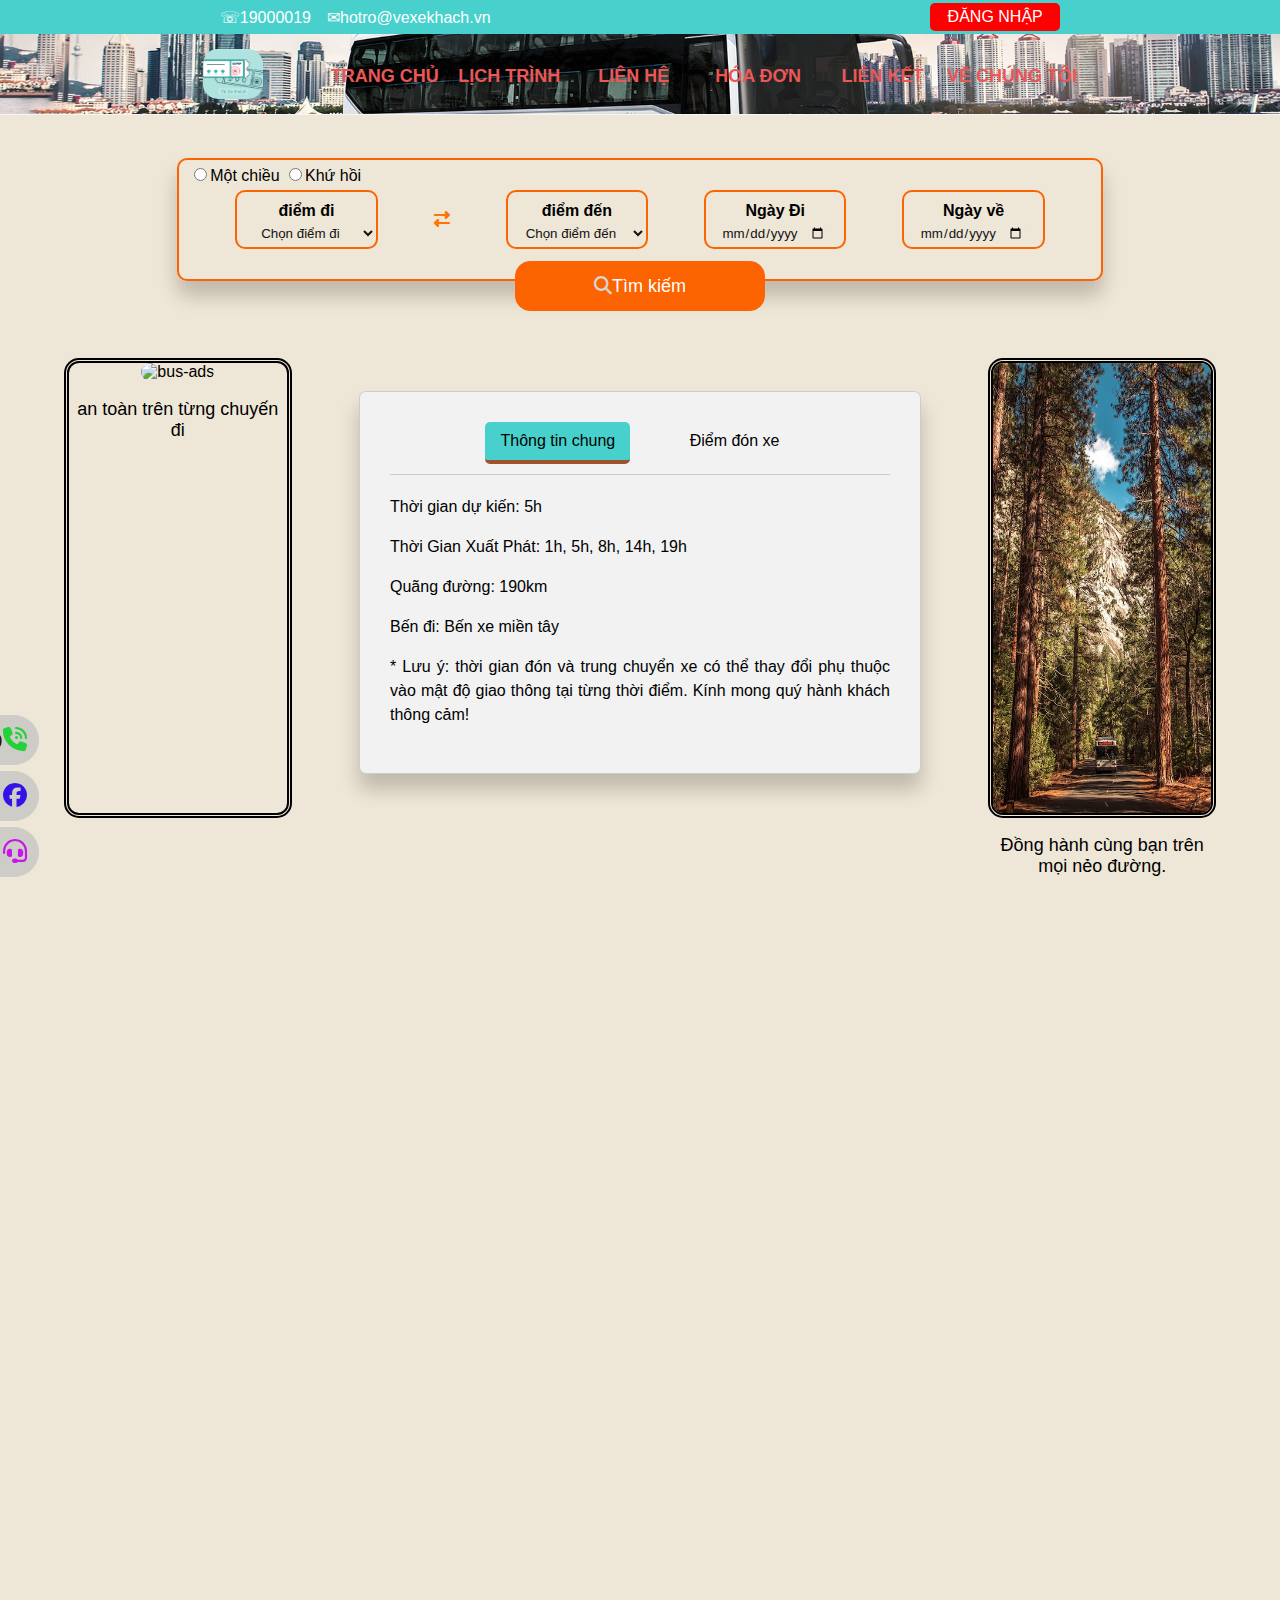
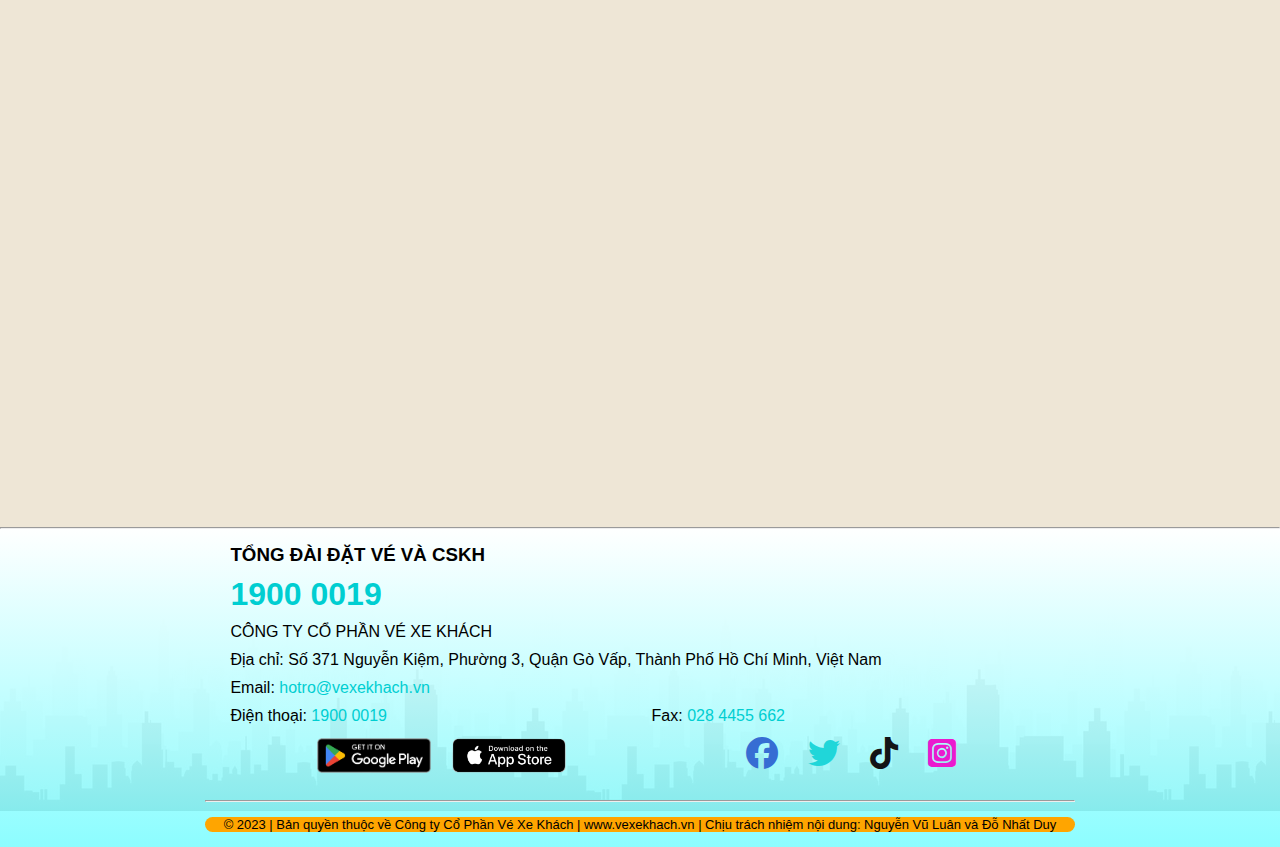
==== commit 682ba00c: "1" ====
--- a/trang1.html
+++ b/trang1.html
@@ -13,7 +13,7 @@
     <link rel="stylesheet" href="https://cdnjs.cloudflare.com/ajax/libs/font-awesome/6.4.2/css/all.min.css">
 </head>
 
-<body >
+<body>
     <header>
         <section>
             <div class="flex bg">
@@ -35,12 +35,12 @@
         <nav class="bg-nav">
             <section class="logo">
                 <div class="flex">
-                    <a class="div-img" href=""><img class="img" src="imgs/Vé Xe Khách.png" alt="logo"></a>
+                    <a class="div-img" href="./index.html"><img class="img" src="imgs/Vé Xe Khách.png" alt="logo"></a>
 
                     <nav id="menu">
                         <ul id="selec-header" class="selec-header">
                             <li><a href="index.html">TRANG CHỦ</a></li>
-                            <li><a href="#">LỊCH TRÌNH</a></li>
+                            <li><a href="trang1.html">LỊCH TRÌNH</a></li>
                             <li><a href="trang3.html">LIÊN HỆ</a></li>
                             <li><a href="#">HÓA ĐƠN</a></li>
                             <li>
@@ -69,7 +69,7 @@
             <p>an toàn trên từng chuyến đi</p>
         </div>
         <div class="right-ads">
-            <img id="image2" src="./imgs/ads2.jpeg" alt="">
+            <img id="image2" src="./imgs/ads2.jpeg" alt="bus-ads">
             <p>Đồng hành cùng bạn trên mọi nẻo đường.</p>
         </div>
     </aside>
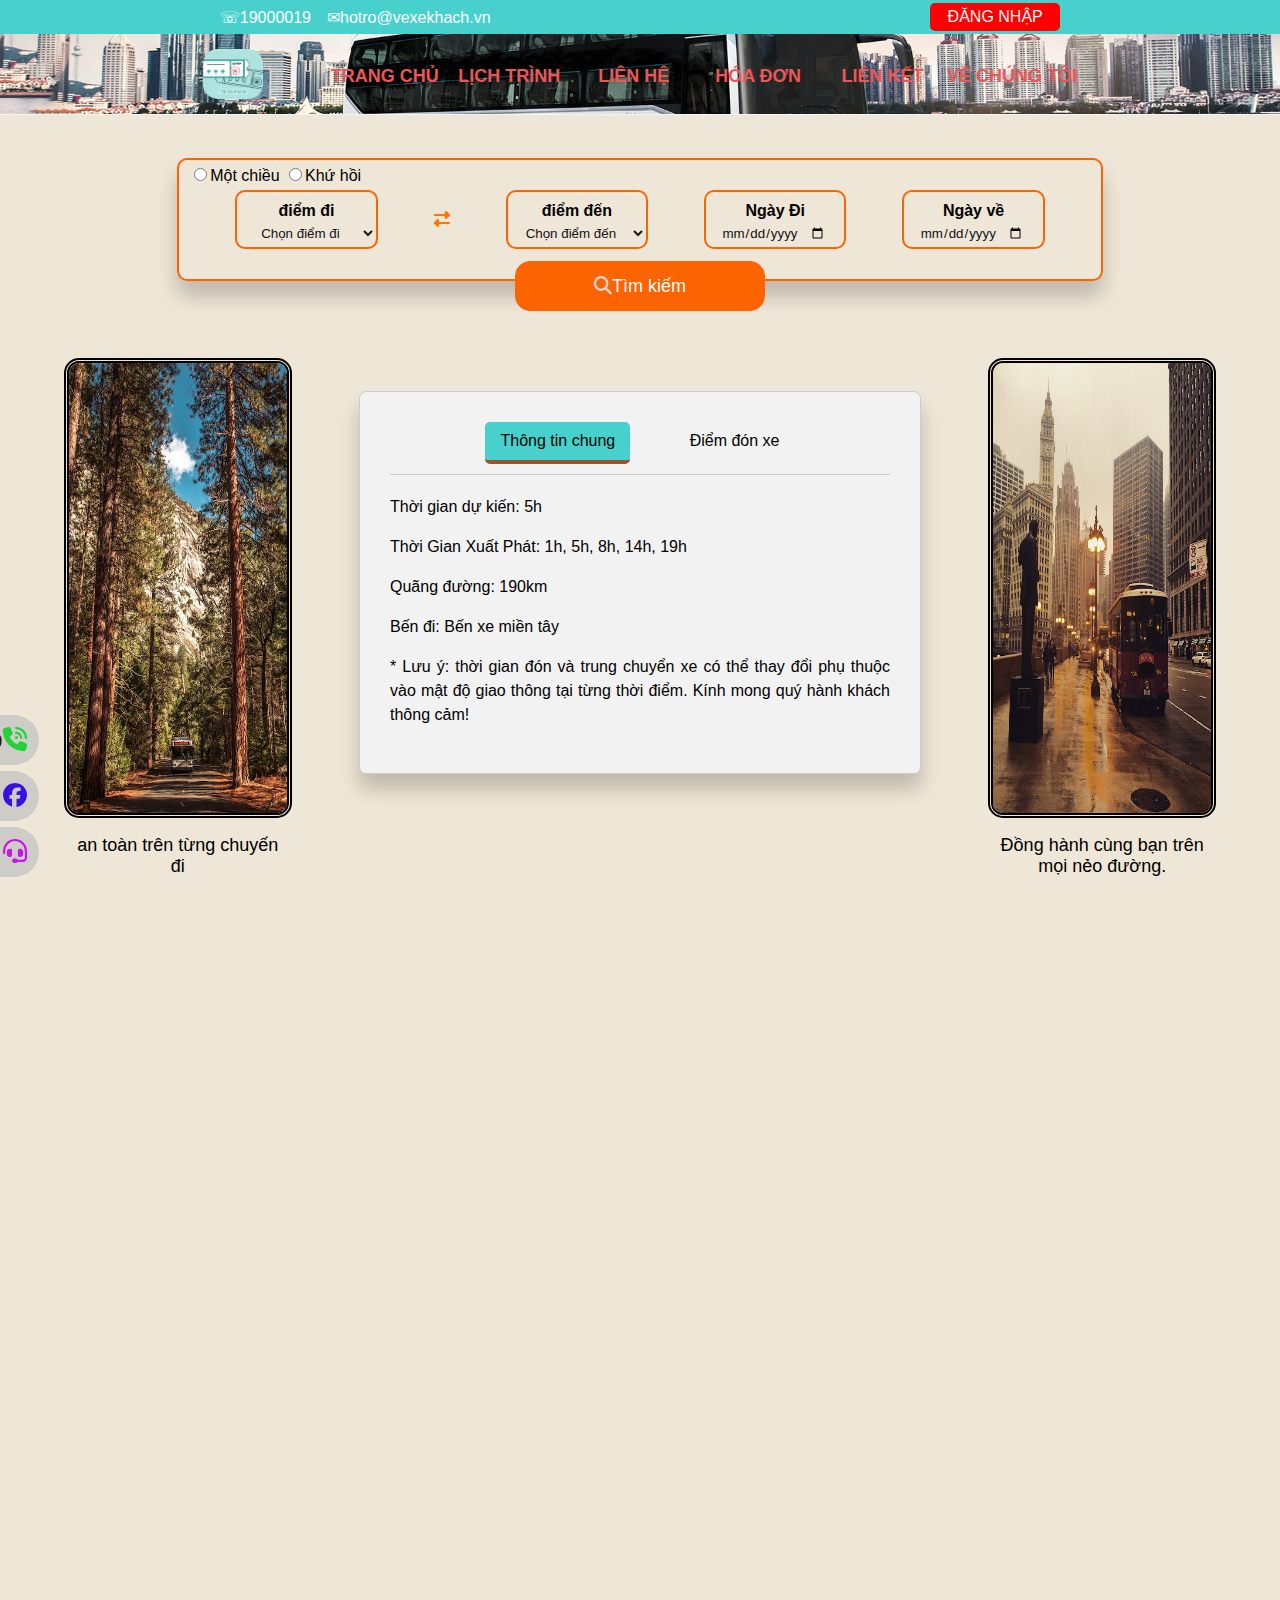
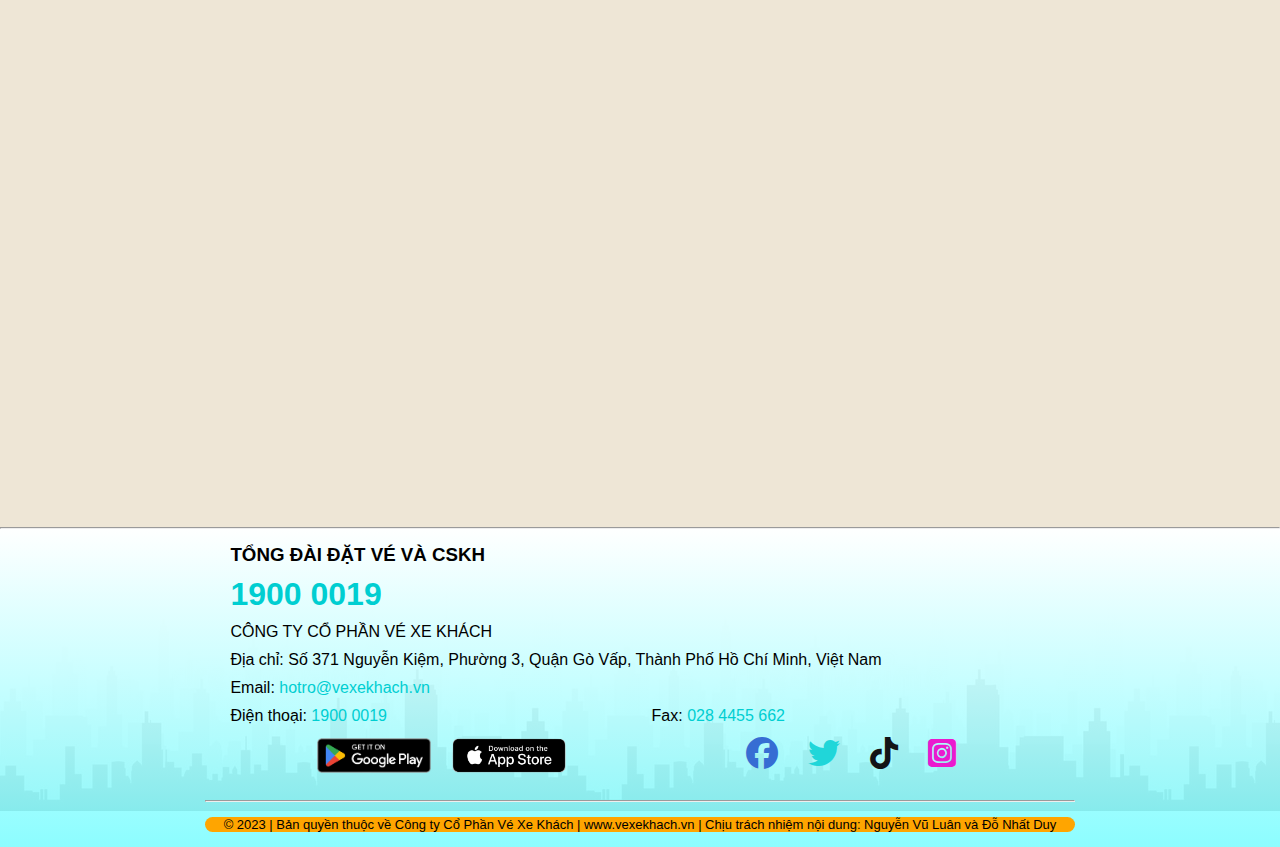
==== commit 74ca8c65: "oke BTL" ====
--- a/trang1.html
+++ b/trang1.html
@@ -65,11 +65,11 @@
 
     <aside class="ads ">
         <div class="left-ads">
-            <img id="image1" src="./imgs/ads1.jpeg" alt="bus-ads">
+            <img id="image1" src="./imgs/ads2.jpeg" alt="bus-ads">
             <p>an toàn trên từng chuyến đi</p>
         </div>
         <div class="right-ads">
-            <img id="image2" src="./imgs/ads2.jpeg" alt="bus-ads">
+            <img id="image2" src="./imgs/ads5.jpeg" alt="bus-ads">
             <p>Đồng hành cùng bạn trên mọi nẻo đường.</p>
         </div>
     </aside>
